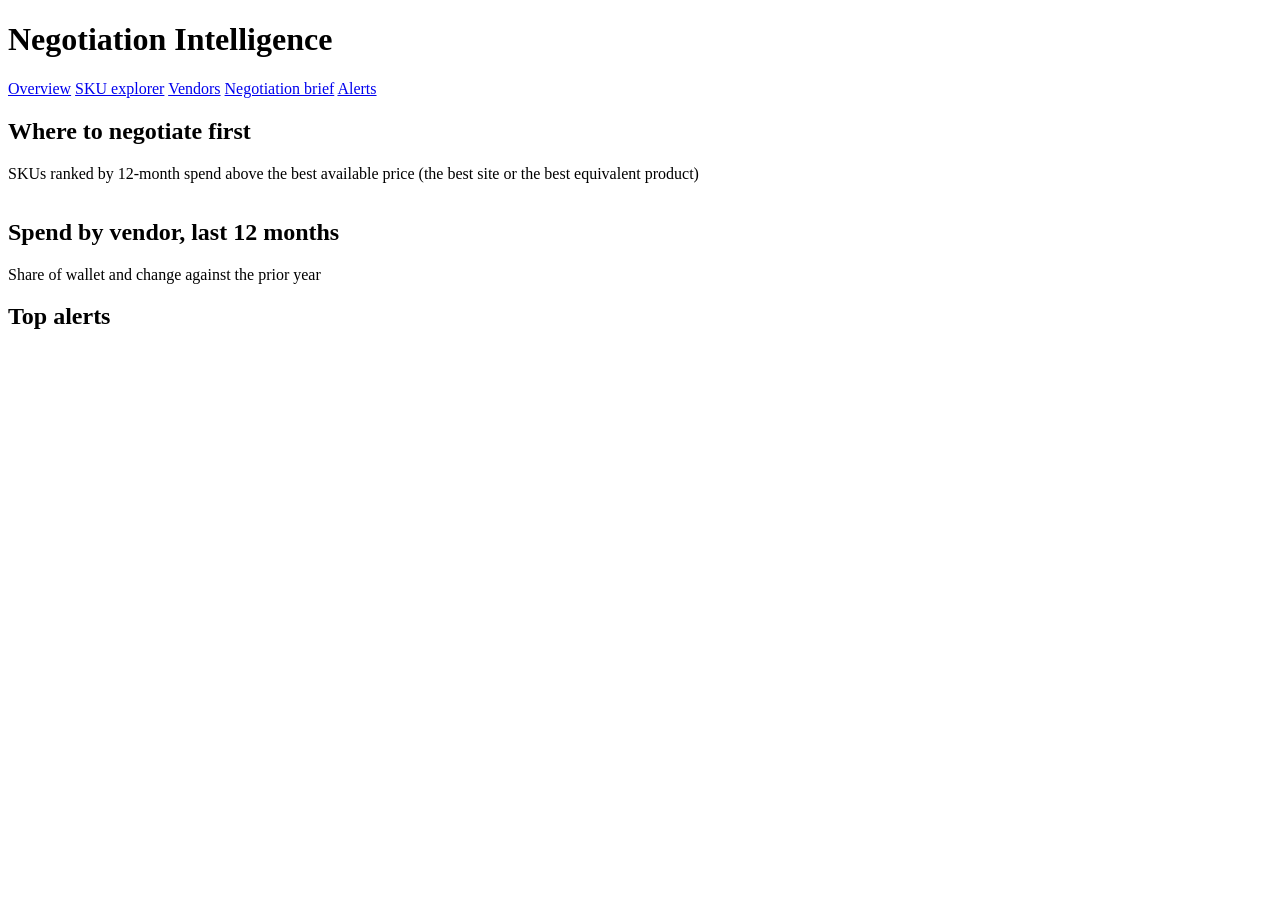
==== negotiation_mcp/dashboard/static/index.html @ 7092e3ce "Add SQLite warehouse, read-only dashboard and Metabase/Superset deploy warehouse.py writes mart_* ta" ====
<!doctype html>
<html lang="en">
<head>
<meta charset="utf-8">
<meta name="viewport" content="width=device-width, initial-scale=1">
<title>Negotiation Intelligence</title>
<link rel="icon" href="data:image/svg+xml,%3Csvg xmlns=%22http://www.w3.org/2000/svg%22 viewBox=%220 0 16 16%22%3E%3Crect width=%2216%22 height=%2216%22 rx=%223%22 fill=%22%232a78d6%22/%3E%3Cpath d=%22M3 11l3-3 2 2 5-5%22 stroke=%22white%22 stroke-width=%221.8%22 fill=%22none%22/%3E%3C/svg%3E">
<link rel="stylesheet" href="/static/style.css">
</head>
<body>
<header class="top">
  <div class="brand">
    <h1>Negotiation Intelligence</h1>
    <span class="asof" id="asof"></span>
  </div>
  <nav class="tabs" role="tablist">
    <a href="#overview" data-tab="overview">Overview</a>
    <a href="#sku" data-tab="sku">SKU explorer</a>
    <a href="#vendors" data-tab="vendors">Vendors</a>
    <a href="#brief" data-tab="brief">Negotiation brief</a>
    <a href="#alerts" data-tab="alerts">Alerts</a>
  </nav>
</header>
<div id="banner" class="banner" hidden></div>

<main>
  <!-- Overview -->
  <section id="page-overview" class="page">
    <div class="tiles" id="kpis"></div>
    <div class="grid2">
      <div class="card">
        <h2>Where to negotiate first</h2>
        <p class="sub">SKUs ranked by 12-month spend above the best available price (the best site or the best equivalent product)</p>
        <div class="table-wrap"><table id="opps"></table></div>
      </div>
      <div class="card">
        <h2>Spend by vendor, last 12 months</h2>
        <p class="sub">Share of wallet and change against the prior year</p>
        <div id="vendor-bars"></div>
      </div>
    </div>
    <div class="card">
      <h2>Top alerts</h2>
      <ul class="alerts" id="overview-alerts"></ul>
    </div>
  </section>

  <!-- SKU explorer -->
  <section id="page-sku" class="page" hidden>
    <div class="filters">
      <label>SKU <select id="sku-select"></select></label>
      <div class="seg" role="group" aria-label="Split by">
        <button data-by="vendor" class="on">By vendor</button>
        <button data-by="hospital">By site</button>
      </div>
      <button class="link" id="sku-to-brief">Open brief for this SKU →</button>
    </div>
    <div class="tiles" id="sku-tiles"></div>
    <div class="card">
      <h2 id="trend-title">Price per clinical unit, monthly</h2>
      <p class="sub">Volume-weighted net invoice price. Dashed lines: best Siloam site and best equivalent product, last 12 months (today's money)</p>
      <div id="trend"></div>
      <details><summary>Table view</summary><div class="table-wrap"><table id="trend-table"></table></div></details>
    </div>
    <div class="grid2">
      <div class="card">
        <h2>Price by Siloam site, last 12 months</h2>
        <p class="sub">Premium over the best site — the internal price variance</p>
        <div id="site-bars"></div>
      </div>
      <div class="card">
        <h2>Vendors and equivalent products</h2>
        <div class="table-wrap"><table id="sku-vendors"></table></div>
        <div class="table-wrap"><table id="sku-group"></table></div>
      </div>
    </div>
  </section>

  <!-- Vendors -->
  <section id="page-vendors" class="page" hidden>
    <div class="card">
      <h2>Vendor scorecard</h2>
      <p class="sub">Each vendor's 12-month price against the best price in the product's equivalence group</p>
      <div class="filters"><label>Vendor <select id="vendor-select"><option value="">All vendors</option></select></label></div>
      <div class="table-wrap"><table id="vendor-table"></table></div>
    </div>
  </section>

  <!-- Brief -->
  <section id="page-brief" class="page" hidden>
    <form class="filters" id="brief-form">
      <label>SKU <select id="brief-sku"></select></label>
      <label>Vendor <select id="brief-vendor"></select></label>
      <label>Walk-away approved by <input id="brief-approver" placeholder="name (D-21), optional" autocomplete="off"></label>
      <button type="submit" class="primary">Build brief</button>
      <button type="button" class="link" onclick="window.print()">Print</button>
    </form>
    <div id="brief-out"></div>
  </section>

  <!-- Alerts -->
  <section id="page-alerts" class="page" hidden>
    <div class="filters">
      <div class="seg" role="group" aria-label="Severity" id="sev-filter">
        <button data-sev="" class="on">All</button>
        <button data-sev="high">High</button>
        <button data-sev="medium">Medium</button>
        <button data-sev="low">Low</button>
      </div>
    </div>
    <div class="card"><ul class="alerts" id="alerts-list"></ul></div>
  </section>
</main>

<div id="tooltip" class="tooltip" role="status" hidden></div>
<script src="/static/app.js"></script>
</body>
</html>
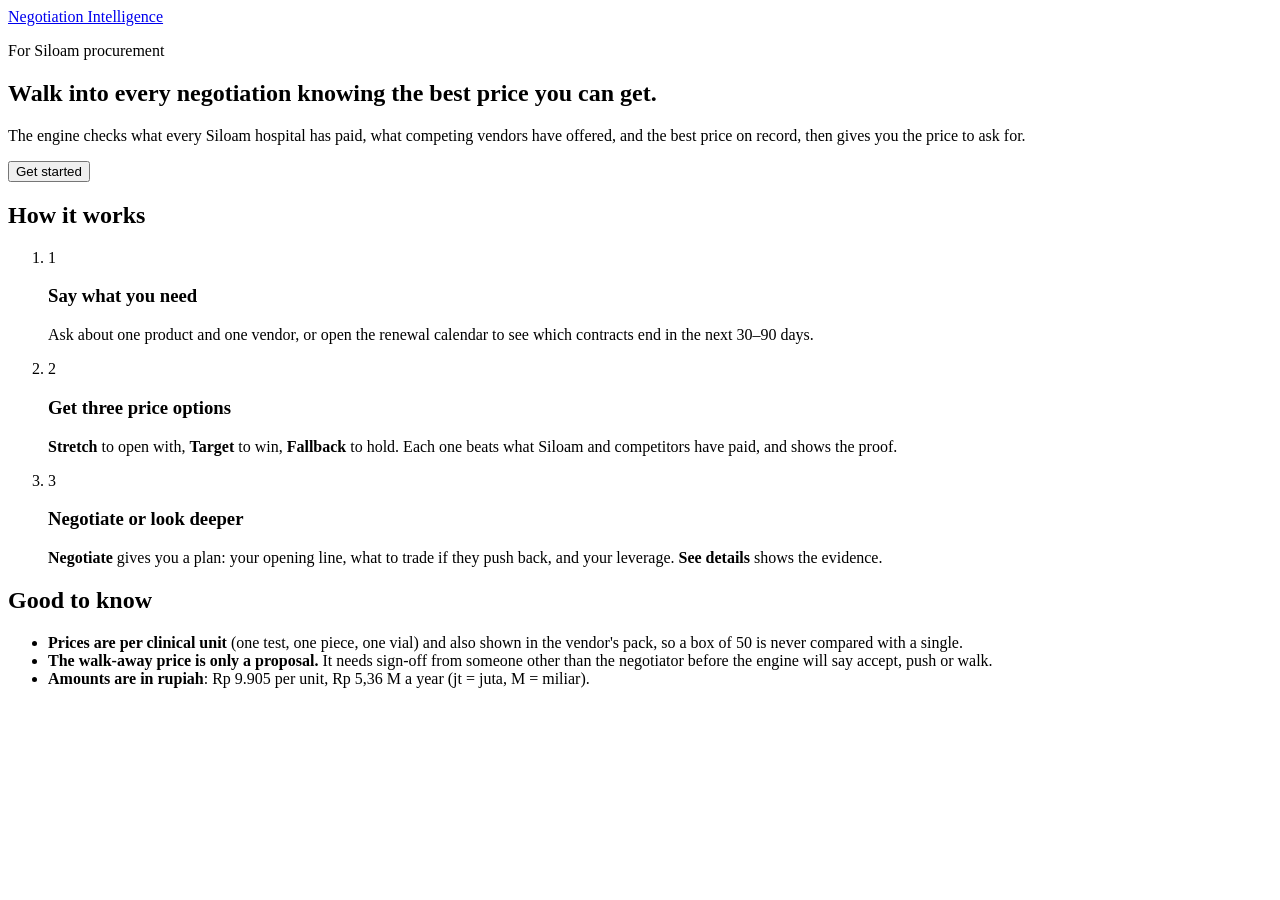
==== commit cdea279e: "Replace the dashboard front page with a two-step guided assistant Page 1 explains how to use the app" ====
--- a/negotiation_mcp/dashboard/static/index.html
+++ b/negotiation_mcp/dashboard/static/index.html
@@ -4,115 +4,76 @@
 <meta charset="utf-8">
 <meta name="viewport" content="width=device-width, initial-scale=1">
 <title>Negotiation Intelligence</title>
-<link rel="icon" href="data:image/svg+xml,%3Csvg xmlns=%22http://www.w3.org/2000/svg%22 viewBox=%220 0 16 16%22%3E%3Crect width=%2216%22 height=%2216%22 rx=%223%22 fill=%22%232a78d6%22/%3E%3Cpath d=%22M3 11l3-3 2 2 5-5%22 stroke=%22white%22 stroke-width=%221.8%22 fill=%22none%22/%3E%3C/svg%3E">
+<link rel="icon" href="data:image/svg+xml,%3Csvg xmlns=%22http://www.w3.org/2000/svg%22 viewBox=%220 0 16 16%22%3E%3Crect width=%2216%22 height=%2216%22 rx=%224%22 fill=%22%230c21a4%22/%3E%3Cpath d=%22M3 11l3-3 2 2 5-5%22 stroke=%22%23d4d67d%22 stroke-width=%221.8%22 fill=%22none%22/%3E%3C/svg%3E">
 <link rel="stylesheet" href="/static/style.css">
+<link rel="stylesheet" href="/static/chat.css">
 </head>
-<body>
-<header class="top">
-  <div class="brand">
-    <h1>Negotiation Intelligence</h1>
-    <span class="asof" id="asof"></span>
-  </div>
-  <nav class="tabs" role="tablist">
-    <a href="#overview" data-tab="overview">Overview</a>
-    <a href="#sku" data-tab="sku">SKU explorer</a>
-    <a href="#vendors" data-tab="vendors">Vendors</a>
-    <a href="#brief" data-tab="brief">Negotiation brief</a>
-    <a href="#alerts" data-tab="alerts">Alerts</a>
-  </nav>
+<body class="app">
+<header class="bar">
+  <a class="logo" href="#welcome" aria-label="Negotiation Intelligence, home">
+    <span class="mark" aria-hidden="true"></span>
+    <span>Negotiation Intelligence</span>
+  </a>
+  <span class="asof" id="asof"></span>
 </header>
 <div id="banner" class="banner" hidden></div>
 
-<main>
-  <!-- Overview -->
-  <section id="page-overview" class="page">
-    <div class="tiles" id="kpis"></div>
-    <div class="grid2">
-      <div class="card">
-        <h2>Where to negotiate first</h2>
-        <p class="sub">SKUs ranked by 12-month spend above the best available price (the best site or the best equivalent product)</p>
-        <div class="table-wrap"><table id="opps"></table></div>
-      </div>
-      <div class="card">
-        <h2>Spend by vendor, last 12 months</h2>
-        <p class="sub">Share of wallet and change against the prior year</p>
-        <div id="vendor-bars"></div>
-      </div>
-    </div>
-    <div class="card">
-      <h2>Top alerts</h2>
-      <ul class="alerts" id="overview-alerts"></ul>
-    </div>
+<!-- Page 1: how to use it -->
+<main id="welcome" class="welcome">
+  <section class="hero">
+    <p class="eyebrow">For Siloam procurement</p>
+    <h1>Walk into every negotiation knowing the best price you can get.</h1>
+    <p class="lede">
+      The engine checks what every Siloam hospital has paid, what competing vendors have offered,
+      and the best price on record, then gives you the price to ask for.
+    </p>
+    <button class="cta" id="start" type="button">Get started</button>
   </section>
 
-  <!-- SKU explorer -->
-  <section id="page-sku" class="page" hidden>
-    <div class="filters">
-      <label>SKU <select id="sku-select"></select></label>
-      <div class="seg" role="group" aria-label="Split by">
-        <button data-by="vendor" class="on">By vendor</button>
-        <button data-by="hospital">By site</button>
-      </div>
-      <button class="link" id="sku-to-brief">Open brief for this SKU →</button>
-    </div>
-    <div class="tiles" id="sku-tiles"></div>
-    <div class="card">
-      <h2 id="trend-title">Price per clinical unit, monthly</h2>
-      <p class="sub">Volume-weighted net invoice price. Dashed lines: best Siloam site and best equivalent product, last 12 months (today's money)</p>
-      <div id="trend"></div>
-      <details><summary>Table view</summary><div class="table-wrap"><table id="trend-table"></table></div></details>
-    </div>
-    <div class="grid2">
-      <div class="card">
-        <h2>Price by Siloam site, last 12 months</h2>
-        <p class="sub">Premium over the best site — the internal price variance</p>
-        <div id="site-bars"></div>
-      </div>
-      <div class="card">
-        <h2>Vendors and equivalent products</h2>
-        <div class="table-wrap"><table id="sku-vendors"></table></div>
-        <div class="table-wrap"><table id="sku-group"></table></div>
-      </div>
-    </div>
+  <section class="how" aria-labelledby="how-title">
+    <h2 id="how-title">How it works</h2>
+    <ol class="steps">
+      <li>
+        <span class="n">1</span>
+        <h3>Say what you need</h3>
+        <p>Ask about one product and one vendor, or open the renewal calendar to see which contracts end in the next 30–90 days.</p>
+      </li>
+      <li>
+        <span class="n">2</span>
+        <h3>Get three price options</h3>
+        <p><b>Stretch</b> to open with, <b>Target</b> to win, <b>Fallback</b> to hold. Each one beats what Siloam and competitors have paid, and shows the proof.</p>
+      </li>
+      <li>
+        <span class="n">3</span>
+        <h3>Negotiate or look deeper</h3>
+        <p><b>Negotiate</b> gives you a plan: your opening line, what to trade if they push back, and your leverage. <b>See details</b> shows the evidence.</p>
+      </li>
+    </ol>
   </section>
 
-  <!-- Vendors -->
-  <section id="page-vendors" class="page" hidden>
-    <div class="card">
-      <h2>Vendor scorecard</h2>
-      <p class="sub">Each vendor's 12-month price against the best price in the product's equivalence group</p>
-      <div class="filters"><label>Vendor <select id="vendor-select"><option value="">All vendors</option></select></label></div>
-      <div class="table-wrap"><table id="vendor-table"></table></div>
-    </div>
-  </section>
-
-  <!-- Brief -->
-  <section id="page-brief" class="page" hidden>
-    <form class="filters" id="brief-form">
-      <label>SKU <select id="brief-sku"></select></label>
-      <label>Vendor <select id="brief-vendor"></select></label>
-      <label>Walk-away approved by <input id="brief-approver" placeholder="name (D-21), optional" autocomplete="off"></label>
-      <button type="submit" class="primary">Build brief</button>
-      <button type="button" class="link" onclick="window.print()">Print</button>
-    </form>
-    <div id="brief-out"></div>
-  </section>
-
-  <!-- Alerts -->
-  <section id="page-alerts" class="page" hidden>
-    <div class="filters">
-      <div class="seg" role="group" aria-label="Severity" id="sev-filter">
-        <button data-sev="" class="on">All</button>
-        <button data-sev="high">High</button>
-        <button data-sev="medium">Medium</button>
-        <button data-sev="low">Low</button>
-      </div>
-    </div>
-    <div class="card"><ul class="alerts" id="alerts-list"></ul></div>
+  <section class="notes" aria-labelledby="notes-title">
+    <h2 id="notes-title">Good to know</h2>
+    <ul>
+      <li><b>Prices are per clinical unit</b> (one test, one piece, one vial) and also shown in the vendor's pack, so a box of 50 is never compared with a single.</li>
+      <li><b>The walk-away price is only a proposal.</b> It needs sign-off from someone other than the negotiator before the engine will say accept, push or walk.</li>
+      <li><b>Amounts are in rupiah</b>: Rp 9.905 per unit, Rp 5,36 M a year (jt = juta, M = miliar).</li>
+    </ul>
   </section>
 </main>
 
+<!-- Page 2: the conversation -->
+<main id="chat" class="chat" hidden>
+  <div class="thread" id="thread" role="log" aria-live="polite" aria-label="Conversation"></div>
+  <nav class="dock" id="dock" aria-label="Quick actions" hidden>
+    <button type="button" data-go="ask">Ask me anything</button>
+    <button type="button" data-go="calendar">Renewal calendar</button>
+    <button type="button" data-go="restart" class="quiet">Start over</button>
+    <a class="quiet" href="/analytics">Full analytics</a>
+  </nav>
+</main>
+
 <div id="tooltip" class="tooltip" role="status" hidden></div>
-<script src="/static/app.js"></script>
+<script src="/static/common.js"></script>
+<script src="/static/chat.js"></script>
 </body>
 </html>
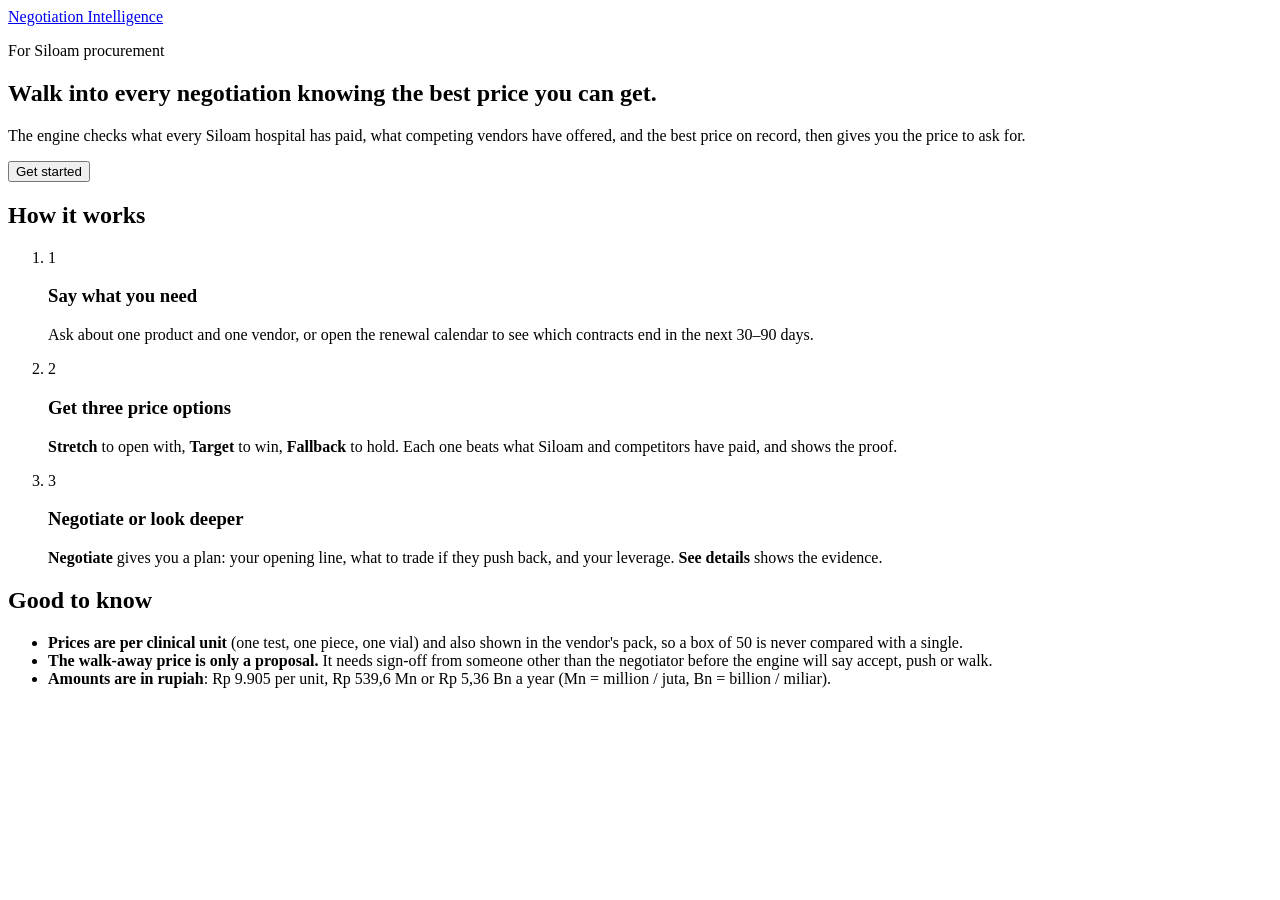
==== commit 80028051: "Standardise compact amounts to K / Mn / Bn / Tn juta becomes Mn and miliar becomes Bn (Rp 539,6 Mn, " ====
--- a/negotiation_mcp/dashboard/static/index.html
+++ b/negotiation_mcp/dashboard/static/index.html
@@ -56,7 +56,7 @@
     <ul>
       <li><b>Prices are per clinical unit</b> (one test, one piece, one vial) and also shown in the vendor's pack, so a box of 50 is never compared with a single.</li>
       <li><b>The walk-away price is only a proposal.</b> It needs sign-off from someone other than the negotiator before the engine will say accept, push or walk.</li>
-      <li><b>Amounts are in rupiah</b>: Rp 9.905 per unit, Rp 5,36 M a year (jt = juta, M = miliar).</li>
+      <li><b>Amounts are in rupiah</b>: Rp 9.905 per unit, Rp 539,6 Mn or Rp 5,36 Bn a year (Mn = million / juta, Bn = billion / miliar).</li>
     </ul>
   </section>
 </main>
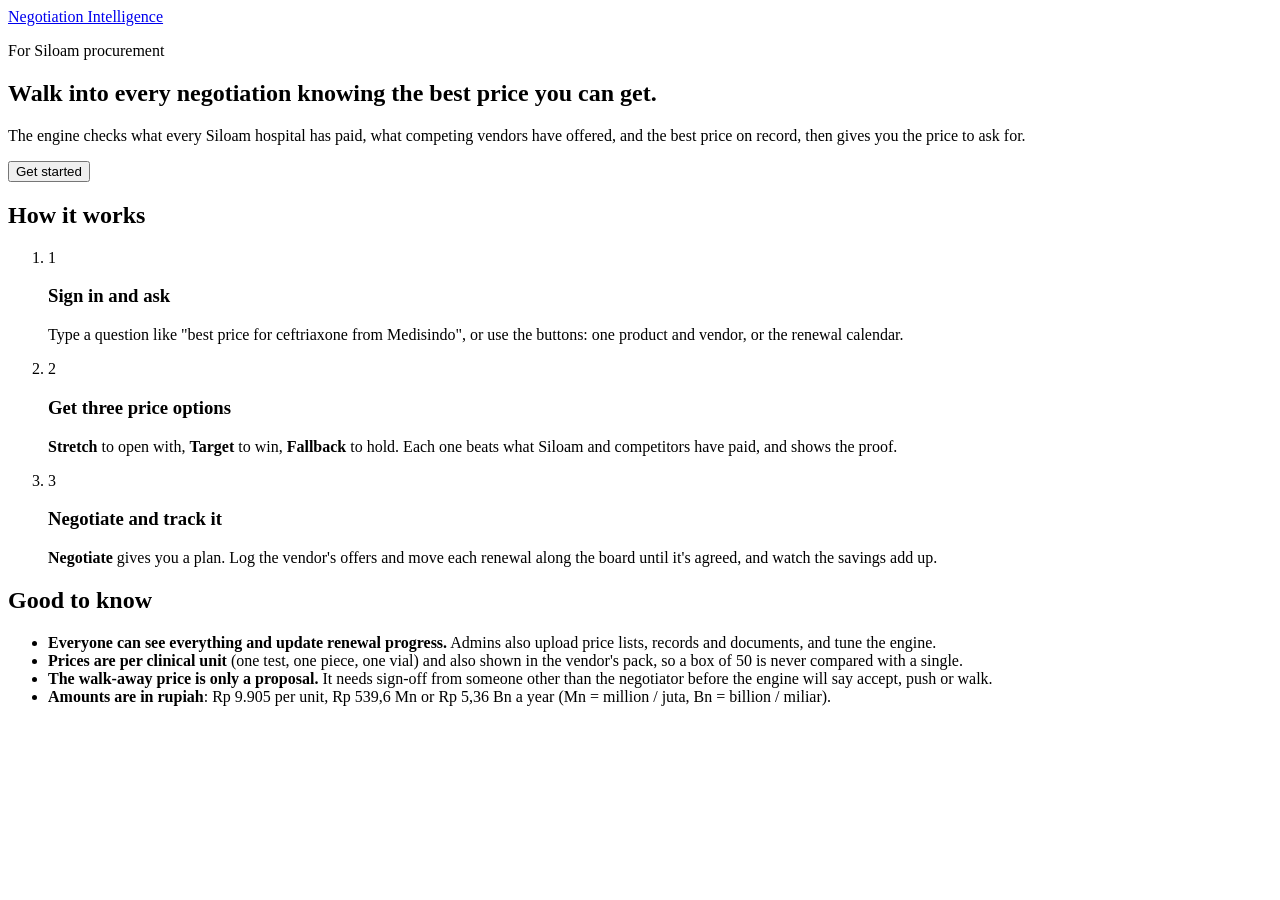
==== commit 05637a94: "Add the signed-in app: sign-in page, chat bar, renewals board, admin console - Welcome -> Get starte" ====
--- a/negotiation_mcp/dashboard/static/index.html
+++ b/negotiation_mcp/dashboard/static/index.html
@@ -7,6 +7,7 @@
 <link rel="icon" href="data:image/svg+xml,%3Csvg xmlns=%22http://www.w3.org/2000/svg%22 viewBox=%220 0 16 16%22%3E%3Crect width=%2216%22 height=%2216%22 rx=%224%22 fill=%22%230c21a4%22/%3E%3Cpath d=%22M3 11l3-3 2 2 5-5%22 stroke=%22%23d4d67d%22 stroke-width=%221.8%22 fill=%22none%22/%3E%3C/svg%3E">
 <link rel="stylesheet" href="/static/style.css">
 <link rel="stylesheet" href="/static/chat.css">
+<link rel="stylesheet" href="/static/app.css">
 </head>
 <body class="app">
 <header class="bar">
@@ -14,12 +15,21 @@
     <span class="mark" aria-hidden="true"></span>
     <span>Negotiation Intelligence</span>
   </a>
-  <span class="asof" id="asof"></span>
+  <nav class="apptabs" id="apptabs" aria-label="Sections" hidden>
+    <a href="#chat" data-page="chat">Assistant</a>
+    <a href="#renewals" data-page="renewals">Renewals</a>
+    <a href="#admin" data-page="admin" id="admin-tab" hidden>Admin</a>
+  </nav>
+  <div class="who" id="who" hidden>
+    <span class="avatar-sm" id="who-initials" aria-hidden="true"></span>
+    <span class="who-text"><b id="who-name"></b><span class="role" id="who-role"></span></span>
+    <button type="button" class="signout" id="signout">Sign out</button>
+  </div>
 </header>
 <div id="banner" class="banner" hidden></div>
 
 <!-- Page 1: how to use it -->
-<main id="welcome" class="welcome">
+<main id="welcome" class="welcome page-v">
   <section class="hero">
     <p class="eyebrow">For Siloam procurement</p>
     <h1>Walk into every negotiation knowing the best price you can get.</h1>
@@ -35,8 +45,8 @@
     <ol class="steps">
       <li>
         <span class="n">1</span>
-        <h3>Say what you need</h3>
-        <p>Ask about one product and one vendor, or open the renewal calendar to see which contracts end in the next 30–90 days.</p>
+        <h3>Sign in and ask</h3>
+        <p>Type a question like "best price for ceftriaxone from Medisindo", or use the buttons: one product and vendor, or the renewal calendar.</p>
       </li>
       <li>
         <span class="n">2</span>
@@ -45,8 +55,8 @@
       </li>
       <li>
         <span class="n">3</span>
-        <h3>Negotiate or look deeper</h3>
-        <p><b>Negotiate</b> gives you a plan: your opening line, what to trade if they push back, and your leverage. <b>See details</b> shows the evidence.</p>
+        <h3>Negotiate and track it</h3>
+        <p><b>Negotiate</b> gives you a plan. Log the vendor's offers and move each renewal along the board until it's agreed, and watch the savings add up.</p>
       </li>
     </ol>
   </section>
@@ -54,6 +64,7 @@
   <section class="notes" aria-labelledby="notes-title">
     <h2 id="notes-title">Good to know</h2>
     <ul>
+      <li><b>Everyone can see everything and update renewal progress.</b> Admins also upload price lists, records and documents, and tune the engine.</li>
       <li><b>Prices are per clinical unit</b> (one test, one piece, one vial) and also shown in the vendor's pack, so a box of 50 is never compared with a single.</li>
       <li><b>The walk-away price is only a proposal.</b> It needs sign-off from someone other than the negotiator before the engine will say accept, push or walk.</li>
       <li><b>Amounts are in rupiah</b>: Rp 9.905 per unit, Rp 539,6 Mn or Rp 5,36 Bn a year (Mn = million / juta, Bn = billion / miliar).</li>
@@ -61,19 +72,103 @@
   </section>
 </main>
 
-<!-- Page 2: the conversation -->
-<main id="chat" class="chat" hidden>
-  <div class="thread" id="thread" role="log" aria-live="polite" aria-label="Conversation"></div>
-  <nav class="dock" id="dock" aria-label="Quick actions" hidden>
-    <button type="button" data-go="ask">Ask me anything</button>
-    <button type="button" data-go="calendar">Renewal calendar</button>
-    <button type="button" data-go="restart" class="quiet">Start over</button>
-    <a class="quiet" href="/analytics">Full analytics</a>
-  </nav>
+<!-- Sign in -->
+<main id="signin" class="signin page-v" hidden>
+  <form class="signin-card" id="signin-form" novalidate>
+    <span class="mark lg" aria-hidden="true"></span>
+    <h1>Sign in</h1>
+    <p class="muted">Only registered users can use Negotiation Intelligence. Ask an admin to invite you.</p>
+    <label>Work email
+      <input type="email" id="signin-email" autocomplete="username" placeholder="name@siloamhospitals.com" required>
+    </label>
+    <label>Password
+      <input type="password" id="signin-password" autocomplete="current-password" placeholder="Coming soon" disabled>
+    </label>
+    <p class="notice" id="signin-notice"></p>
+    <p class="error" id="signin-error" role="alert" hidden></p>
+    <button type="submit" class="cta wide">Sign in</button>
+  </form>
 </main>
 
+<!-- Assistant -->
+<main id="chat" class="chat page-v" hidden>
+  <div class="thread" id="thread" role="log" aria-live="polite" aria-label="Conversation"></div>
+  <div class="composer-wrap">
+    <nav class="dock" id="dock" aria-label="Quick actions">
+      <button type="button" data-go="ask">Ask me anything</button>
+      <button type="button" data-go="calendar">Renewal calendar</button>
+      <button type="button" data-go="risks">Risk alerts</button>
+      <button type="button" data-go="savings">Where to save</button>
+      <a class="quiet" href="/analytics">See analytics</a>
+      <button type="button" data-go="restart" class="quiet">Start over</button>
+    </nav>
+    <form class="composer" id="composer" autocomplete="off">
+      <label class="sr-only" for="composer-input">Ask the assistant</label>
+      <input id="composer-input" maxlength="500" placeholder='Ask anything, e.g. "best price for ceftriaxone from Medisindo"'>
+      <button type="submit" class="send" aria-label="Send">
+        <svg viewBox="0 0 20 20" width="18" height="18" aria-hidden="true"><path d="M3 10l14-7-5 14-2-6-7-1z" fill="currentColor"/></svg>
+      </button>
+    </form>
+  </div>
+</main>
+
+<!-- Renewals board -->
+<main id="renewals" class="board-page page-v" hidden>
+  <div class="page-head">
+    <div>
+      <h1>Renewals</h1>
+      <p class="muted">Move each contract along as the negotiation progresses. Everyone can update progress; drag a card or open it.</p>
+    </div>
+  </div>
+  <div class="kpis5" id="board-kpis"></div>
+  <div class="filters board-filters">
+    <label>Ending within
+      <select id="f-window">
+        <option value="0-30">Next 30 days</option>
+        <option value="0-90" selected>Next 90 days</option>
+        <option value="0-180">Next 180 days</option>
+        <option value="0-730">Next 2 years</option>
+      </select>
+    </label>
+    <label>Hospital <select id="f-hospital"><option value="">All hospitals</option></select></label>
+    <label>Vendor <select id="f-vendor"><option value="">All vendors</option></select></label>
+    <label>Search <input id="f-search" placeholder="Product or vendor"></label>
+    <label class="check"><input type="checkbox" id="f-mine"> Only mine</label>
+  </div>
+  <div class="board" id="board" aria-label="Renewal board"></div>
+</main>
+
+<!-- Admin -->
+<main id="admin" class="admin-page page-v" hidden>
+  <div class="page-head">
+    <div>
+      <h1>Admin</h1>
+      <p class="muted">Upload data and documents, tune the engine, and manage who can sign in. Every change is logged.</p>
+    </div>
+  </div>
+  <nav class="subtabs" id="admin-subtabs" aria-label="Admin sections">
+    <a href="#admin/data" data-sub="data">Price data</a>
+    <a href="#admin/documents" data-sub="documents">Documents</a>
+    <a href="#admin/settings" data-sub="settings">Engine settings</a>
+    <a href="#admin/users" data-sub="users">Users</a>
+    <a href="#admin/activity" data-sub="activity">Activity</a>
+  </nav>
+  <div id="admin-body"></div>
+</main>
+
+<!-- Renewal detail drawer -->
+<div class="drawer-scrim" id="drawer-scrim" hidden></div>
+<aside class="drawer" id="drawer" role="dialog" aria-modal="true" aria-labelledby="drawer-title" hidden>
+  <button type="button" class="drawer-close" id="drawer-close" aria-label="Close">×</button>
+  <div id="drawer-body"></div>
+</aside>
+
+<div id="toast" class="toast" role="status" hidden></div>
 <div id="tooltip" class="tooltip" role="status" hidden></div>
 <script src="/static/common.js"></script>
+<script src="/static/renewals.js"></script>
+<script src="/static/admin.js"></script>
 <script src="/static/chat.js"></script>
+<script src="/static/shell.js"></script>
 </body>
 </html>
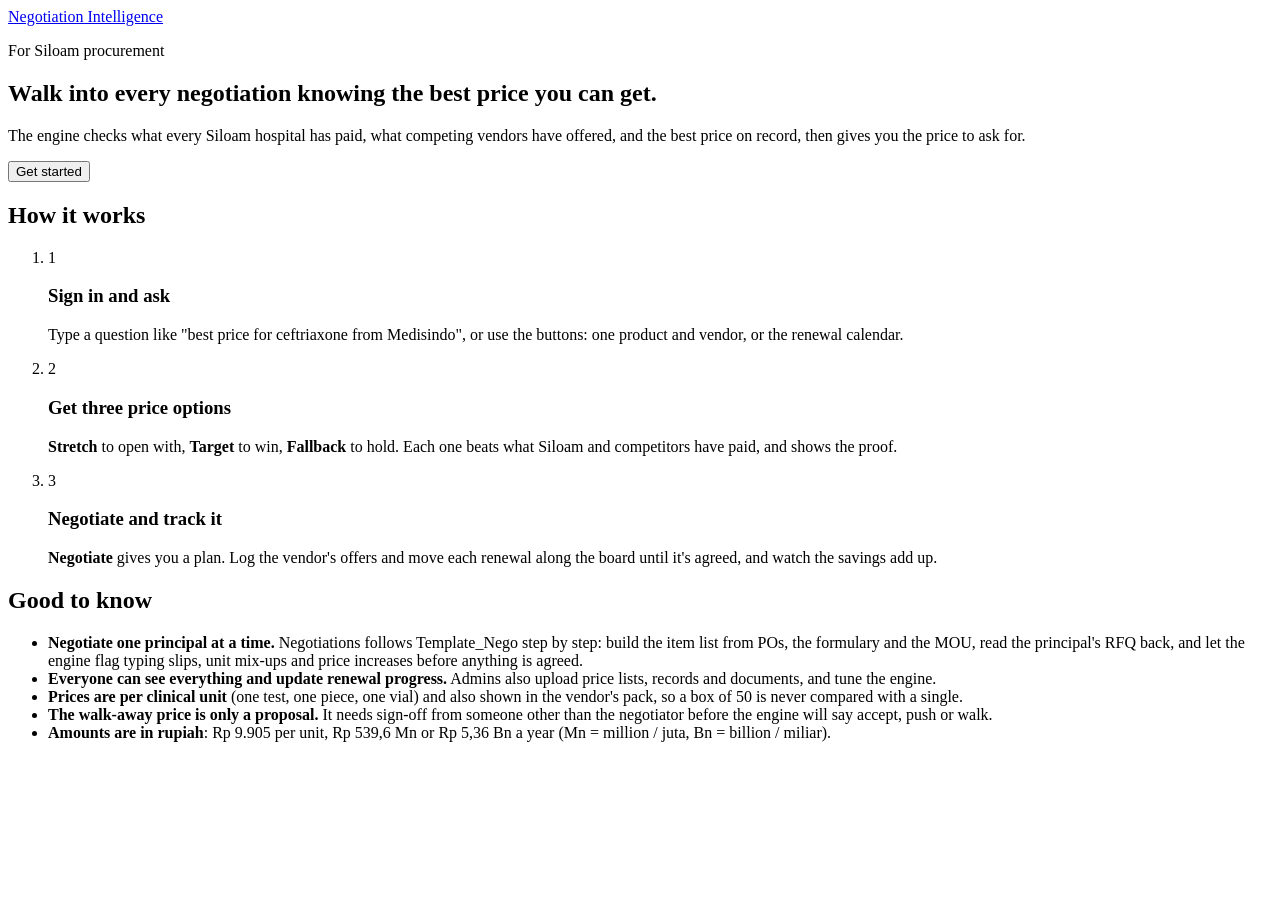
==== commit 8925c167: "Principal negotiations, phase 1: cycles following Template_Nego One negotiation per principal with a" ====
--- a/negotiation_mcp/dashboard/static/index.html
+++ b/negotiation_mcp/dashboard/static/index.html
@@ -8,6 +8,7 @@
 <link rel="stylesheet" href="/static/style.css">
 <link rel="stylesheet" href="/static/chat.css">
 <link rel="stylesheet" href="/static/app.css">
+<link rel="stylesheet" href="/static/nego.css">
 </head>
 <body class="app">
 <header class="bar">
@@ -17,6 +18,7 @@
   </a>
   <nav class="apptabs" id="apptabs" aria-label="Sections" hidden>
     <a href="#chat" data-page="chat">Assistant</a>
+    <a href="#nego" data-page="nego">Negotiations</a>
     <a href="#renewals" data-page="renewals">Renewals</a>
     <a href="#admin" data-page="admin" id="admin-tab" hidden>Admin</a>
   </nav>
@@ -64,6 +66,7 @@
   <section class="notes" aria-labelledby="notes-title">
     <h2 id="notes-title">Good to know</h2>
     <ul>
+      <li><b>Negotiate one principal at a time.</b> Negotiations follows Template_Nego step by step: build the item list from POs, the formulary and the MOU, read the principal's RFQ back, and let the engine flag typing slips, unit mix-ups and price increases before anything is agreed.</li>
       <li><b>Everyone can see everything and update renewal progress.</b> Admins also upload price lists, records and documents, and tune the engine.</li>
       <li><b>Prices are per clinical unit</b> (one test, one piece, one vial) and also shown in the vendor's pack, so a box of 50 is never compared with a single.</li>
       <li><b>The walk-away price is only a proposal.</b> It needs sign-off from someone other than the negotiator before the engine will say accept, push or walk.</li>
@@ -111,6 +114,9 @@
     </form>
   </div>
 </main>
+
+<!-- Principal negotiations: list and one cycle's workspace (nego.js) -->
+<main id="nego" class="nego-page page-v" hidden></main>
 
 <!-- Renewals board -->
 <main id="renewals" class="board-page page-v" hidden>
@@ -169,6 +175,7 @@
 <script src="/static/renewals.js"></script>
 <script src="/static/admin.js"></script>
 <script src="/static/chat.js"></script>
+<script src="/static/nego.js"></script>
 <script src="/static/shell.js"></script>
 </body>
 </html>
